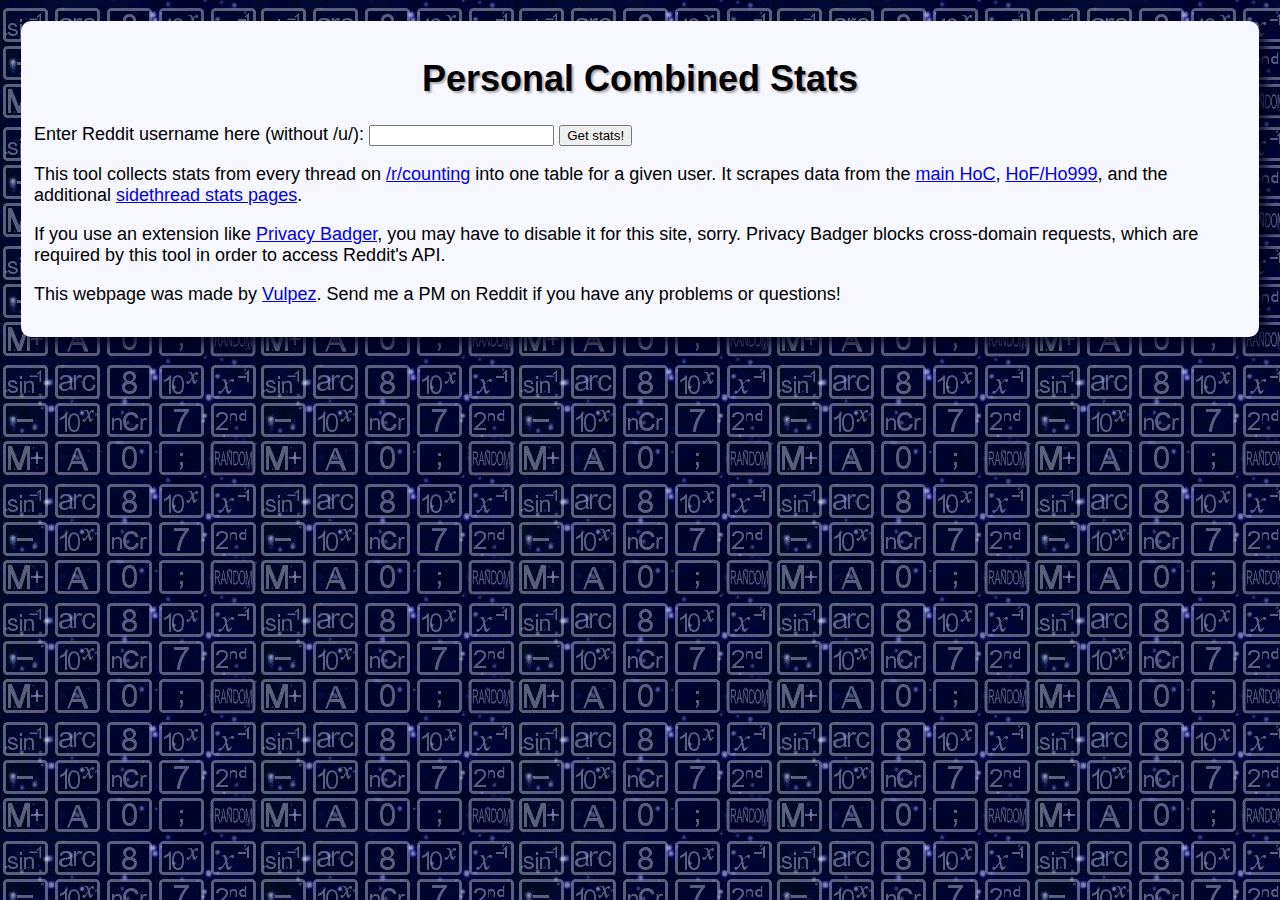
==== index.html @ 907ec08c "Add files via upload" ====
<!doctype html>
<html lang="en">
<head>
	<meta charset="utf-8">
	<meta name="viewport" content="width=device-width, initial-scale=1.0">
	<title>Personal Combined Stats</title>
	<script src="stats.js"></script>
	<link rel="icon" href="countsnoo.png">
	<link rel="stylesheet" href="stats.css">
</head>
<body onload="clearText()">
	<main>
		<h1>Personal Combined Stats</h1>
		<form id="input" onsubmit="getStats(); return false">
			<label>Enter Reddit username here (without /u/):</label>
			<input type="text" id="username" autocomplete="nickname">
			<input type="submit" value="Get stats!" form="input">
		</form>
		<div id="stats">
			<div>
				<h2 id="hoc_title"></h2>
				<table>
					<thead>
						<tr>
							<th>Thread</th>
							<th>Counts</th>
							<th>Rank</th>
						</tr>
					</thead>
					<tbody id="hoc">
					</tbody>
				</table>
				<span id="counts" class="total"></span>
				<span id="threads" class="total"></span>
			</div>
			<div>
				<h2 id="hof_title"></h2>
				<table>
					<thead>
						<tr>
							<th>Thread</th>
							<th>Gets</th>
							<th>Assists</th>
							<th>Combined</th>
						</tr>
					</thead>
					<tbody id="hof">
					</tbody>
				</table>
				<span id="gets" class="total"></span>
				<span id="assists" class="total"></span>
			</div>
		</div>
		<h2 id="none">No counts found for this user!</h3>
		<p>
			This tool collects stats from every thread on <a href="https://www.reddit.com/r/counting/">/r/counting</a> into one table for a given user.
			It scrapes data from the <a href="https://www.reddit.com/r/counting/wiki/hoc">main HoC</a>, <a href="https://www.reddit.com/r/counting/wiki/participation">HoF/Ho999</a>,
			and the additional <a href="https://www.reddit.com/r/counting/wiki/side_stats">sidethread stats pages</a>.
		</p>
		<p>
			If you use an extension like <a href="https://privacybadger.org/">Privacy Badger</a>, you may have to disable it for this site, sorry. 
			Privacy Badger blocks cross-domain requests, which are required by this tool in order to access Reddit's API.
		</p>
			This webpage was made by <a href="https://www.reddit.com/user/TehVulpez">Vulpez</a>. Send me a PM on Reddit if you have any problems or questions!
		</p>
		<noscript>You must enable JavaScript to use this tool.</noscript>
	</main>
</body>
</html>
---- stats.css ----
body {
	background-image: url(tilingrc2.png);
	font-family: Helvetica, sans-serif;
	font-size: 18px;
	display: flex;
	justify-content: center;
}
main {
	background-color: #f7f7ff;
	border-radius: 10px;
	padding: 10pt;
	margin: 1%;
	box-shadow: 8px 8px 8px rgba(0, 0, 31, 0.7);
}
table {
	border-collapse: collapse;
}
thead {
	font-weight: bold;
	background-color: #dde;
}
tbody {
	background-color: #eef;
}
td, th {
	border: 1px solid #337;
	padding: 4px;
}
#stats {
	display: none;
	justify-content: center;
	flex-wrap: wrap;
	gap: 10%;
}
.total {
	display: block;
	padding: 4px;
	text-align: center;
}
h1, h2 {
	text-align: center;
	text-shadow: 2px 2px 2px rgba(0, 0, 0, 0.3);
}
#none {
	display: none;
}
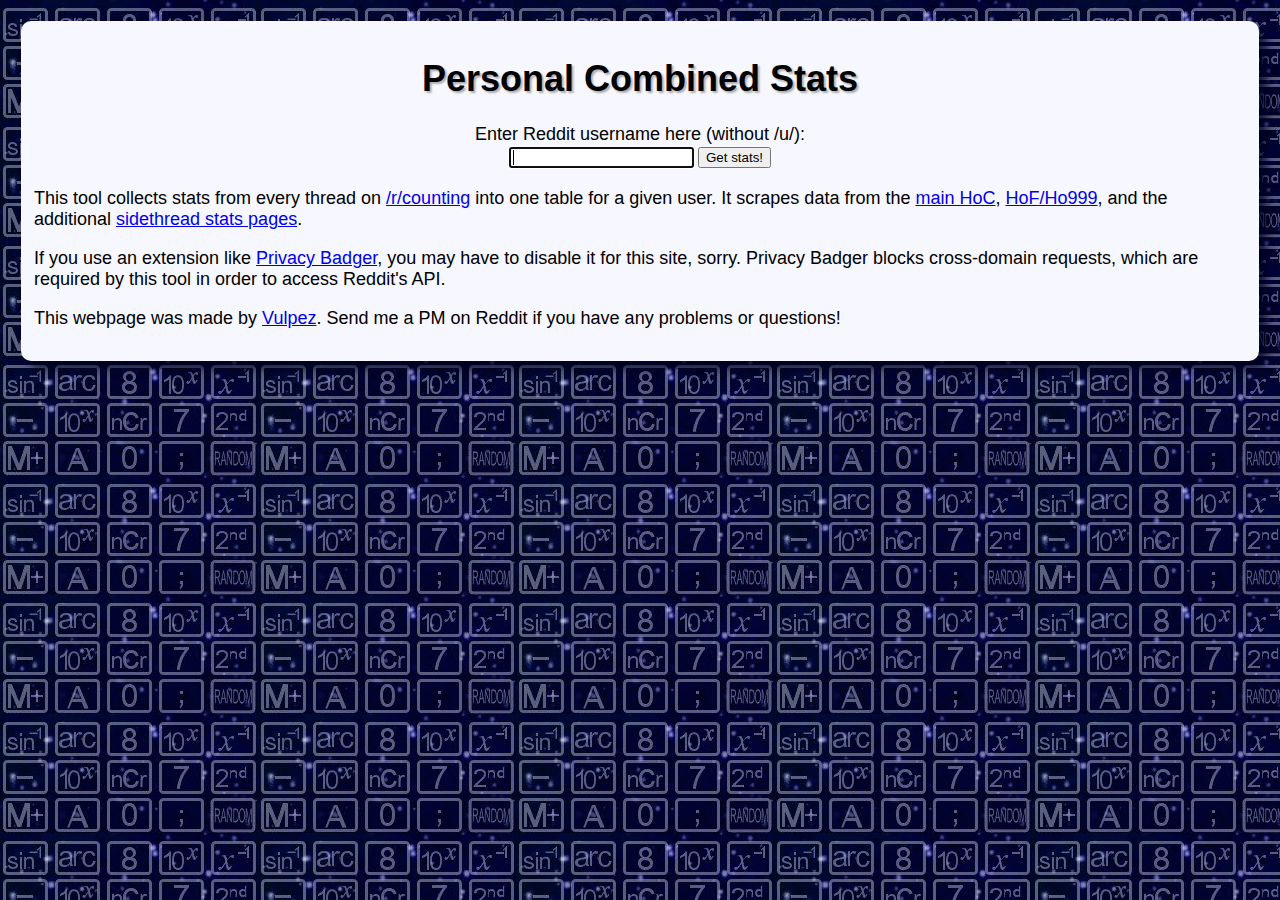
==== commit 37960c4b: "redirect page" ====
--- a/index.html
+++ b/index.html
@@ -1,69 +1,10 @@
-<!doctype html>
-<html lang="en">
-<head>
-	<meta charset="utf-8">
-	<meta name="viewport" content="width=device-width, initial-scale=1.0">
-	<title>Personal Combined Stats</title>
-	<script src="stats.js"></script>
-	<link rel="icon" href="countsnoo.png">
-	<link rel="stylesheet" href="stats.css">
-</head>
-<body onload="clearText()">
-	<main>
-		<h1>Personal Combined Stats</h1>
-		<form id="input" onsubmit="getStats(); return false">
-			<label>Enter Reddit username here (without /u/):</label>
-			<input type="text" id="username" autocomplete="nickname">
-			<input type="submit" value="Get stats!" form="input">
-		</form>
-		<div id="stats">
-			<div>
-				<h2 id="hoc_title"></h2>
-				<table>
-					<thead>
-						<tr>
-							<th>Thread</th>
-							<th>Counts</th>
-							<th>Rank</th>
-						</tr>
-					</thead>
-					<tbody id="hoc">
-					</tbody>
-				</table>
-				<span id="counts" class="total"></span>
-				<span id="threads" class="total"></span>
-			</div>
-			<div>
-				<h2 id="hof_title"></h2>
-				<table>
-					<thead>
-						<tr>
-							<th>Thread</th>
-							<th>Gets</th>
-							<th>Assists</th>
-							<th>Combined</th>
-						</tr>
-					</thead>
-					<tbody id="hof">
-					</tbody>
-				</table>
-				<span id="gets" class="total"></span>
-				<span id="assists" class="total"></span>
-			</div>
-		</div>
-		<h2 id="none">No counts found for this user!</h3>
-		<p>
-			This tool collects stats from every thread on <a href="https://www.reddit.com/r/counting/">/r/counting</a> into one table for a given user.
-			It scrapes data from the <a href="https://www.reddit.com/r/counting/wiki/hoc">main HoC</a>, <a href="https://www.reddit.com/r/counting/wiki/participation">HoF/Ho999</a>,
-			and the additional <a href="https://www.reddit.com/r/counting/wiki/side_stats">sidethread stats pages</a>.
-		</p>
-		<p>
-			If you use an extension like <a href="https://privacybadger.org/">Privacy Badger</a>, you may have to disable it for this site, sorry. 
-			Privacy Badger blocks cross-domain requests, which are required by this tool in order to access Reddit's API.
-		</p>
-			This webpage was made by <a href="https://www.reddit.com/user/TehVulpez">Vulpez</a>. Send me a PM on Reddit if you have any problems or questions!
-		</p>
-		<noscript>You must enable JavaScript to use this tool.</noscript>
-	</main>
-</body>
-</html>+<!doctype html>
+<html lang="en">
+<head>
+    <title>vulp</title>
+    <meta charset="utf-8">
+</head>
+<body onload="location.href='stats'">
+    <a href="stats">/r/counting stats are over here</a>
+</body>
+</html>
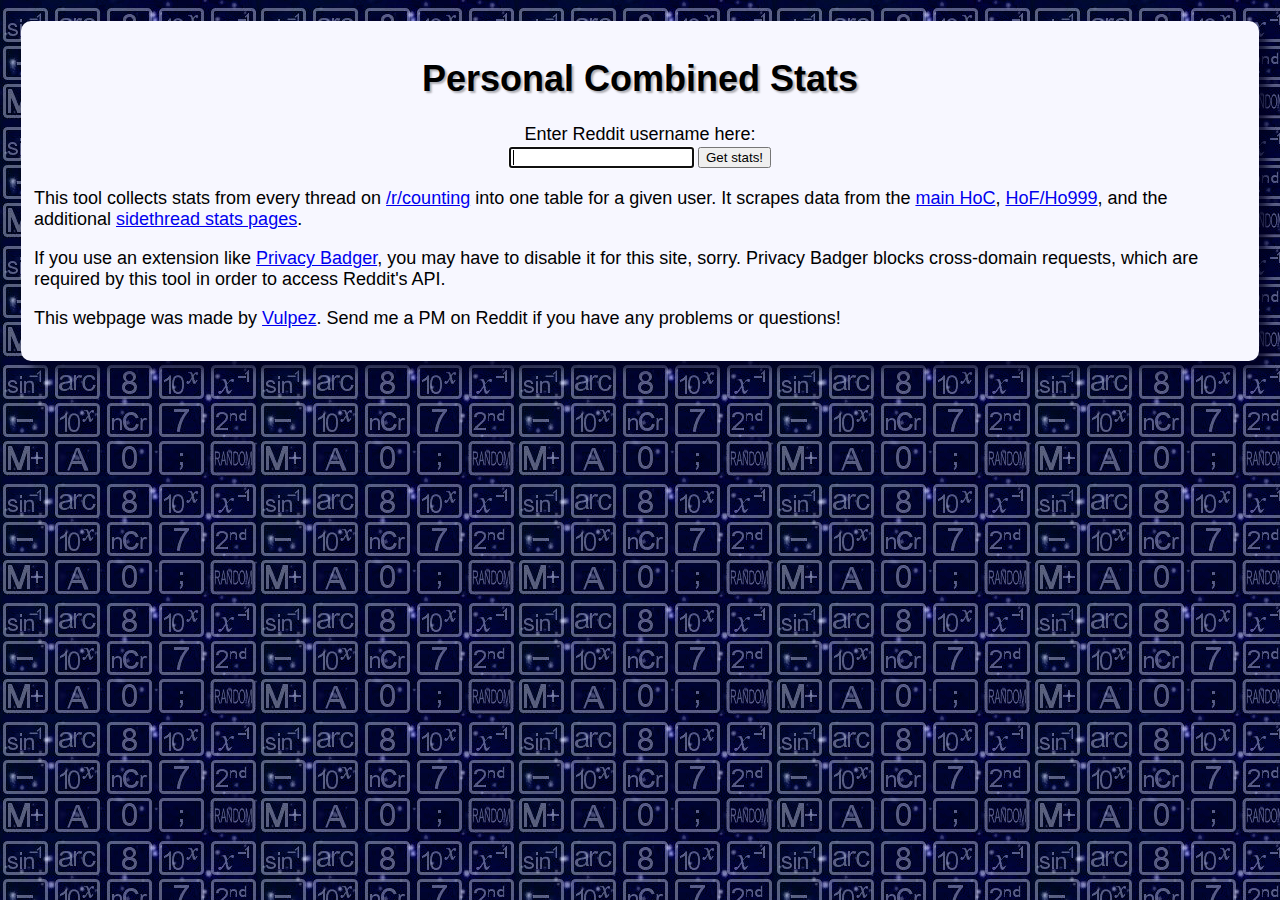
==== commit b75a67d6: "forgot mobile viewport" ====
--- a/index.html
+++ b/index.html
@@ -1,10 +1,11 @@
 <!doctype html>
 <html lang="en">
 <head>
-    <title>vulp</title>
-    <meta charset="utf-8">
+	<title>vulp</title>
+	<meta charset="utf-8">
+	<meta name="viewport" content="width=device-width, initial-scale=1.0">
 </head>
 <body onload="location.href='stats'">
-    <a href="stats">/r/counting stats are over here</a>
+	<a href="stats">/r/counting stats are over here</a>
 </body>
 </html>
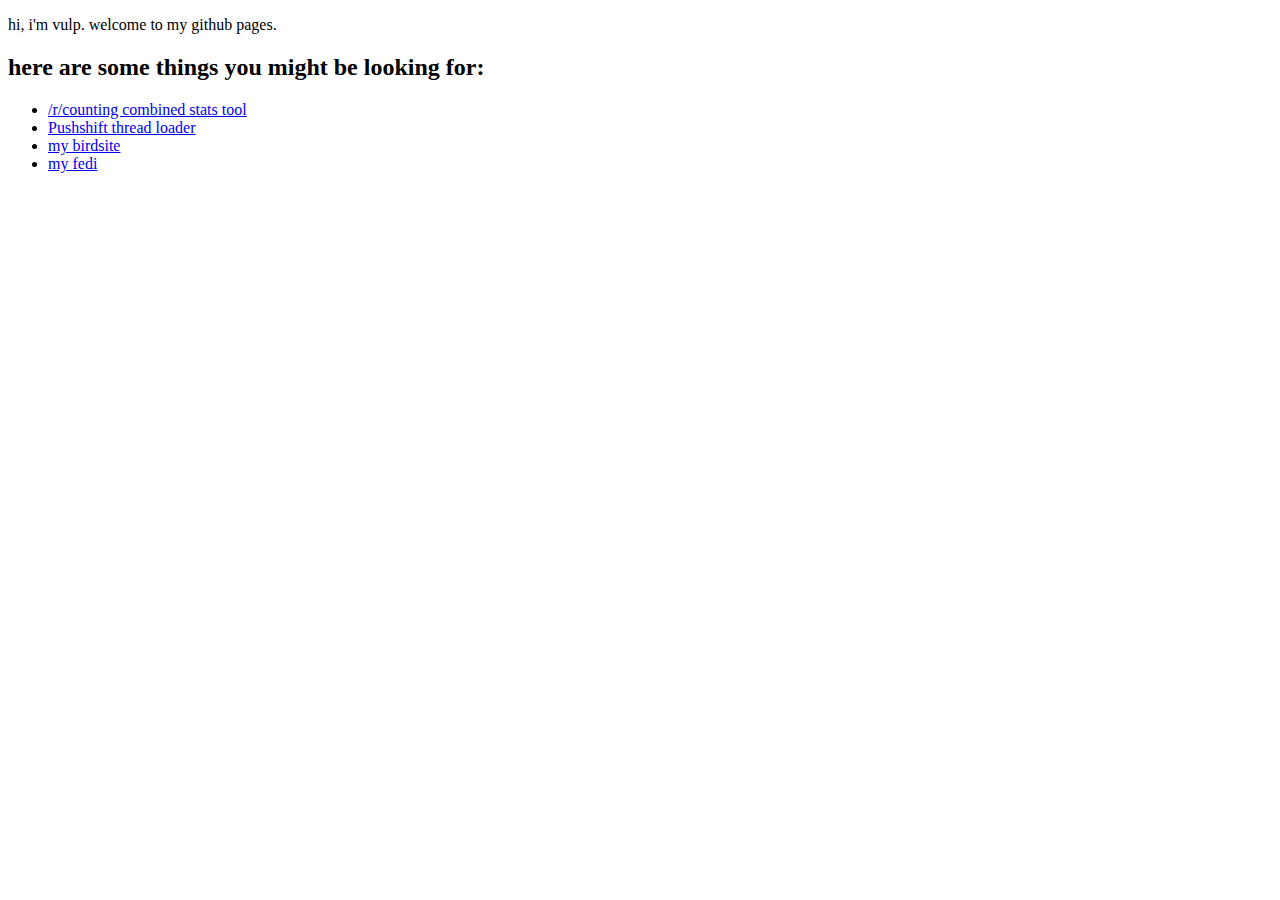
==== commit 990c7c49: "remove redirect" ====
--- a/index.html
+++ b/index.html
@@ -5,7 +5,14 @@
 	<meta charset="utf-8">
 	<meta name="viewport" content="width=device-width, initial-scale=1.0">
 </head>
-<body onload="location.href='stats'">
-	<a href="stats">/r/counting stats are over here</a>
+<body>
+	<p>hi, i'm vulp. welcome to my github pages.</p>
+	<h2>here are some things you might be looking for:</h2>
+	<ul>
+		<li><a href="/stats">/r/counting combined stats tool</a></li>
+		<li><a href="/flatten">Pushshift thread loader</a></li>
+		<li><a href="https://twitter.com/tehvulpez">my birdsite</a></li>
+		<li><a href="https://wetdry.world/@tehvulpez">my fedi</a></li>
+	</ul>
 </body>
 </html>
